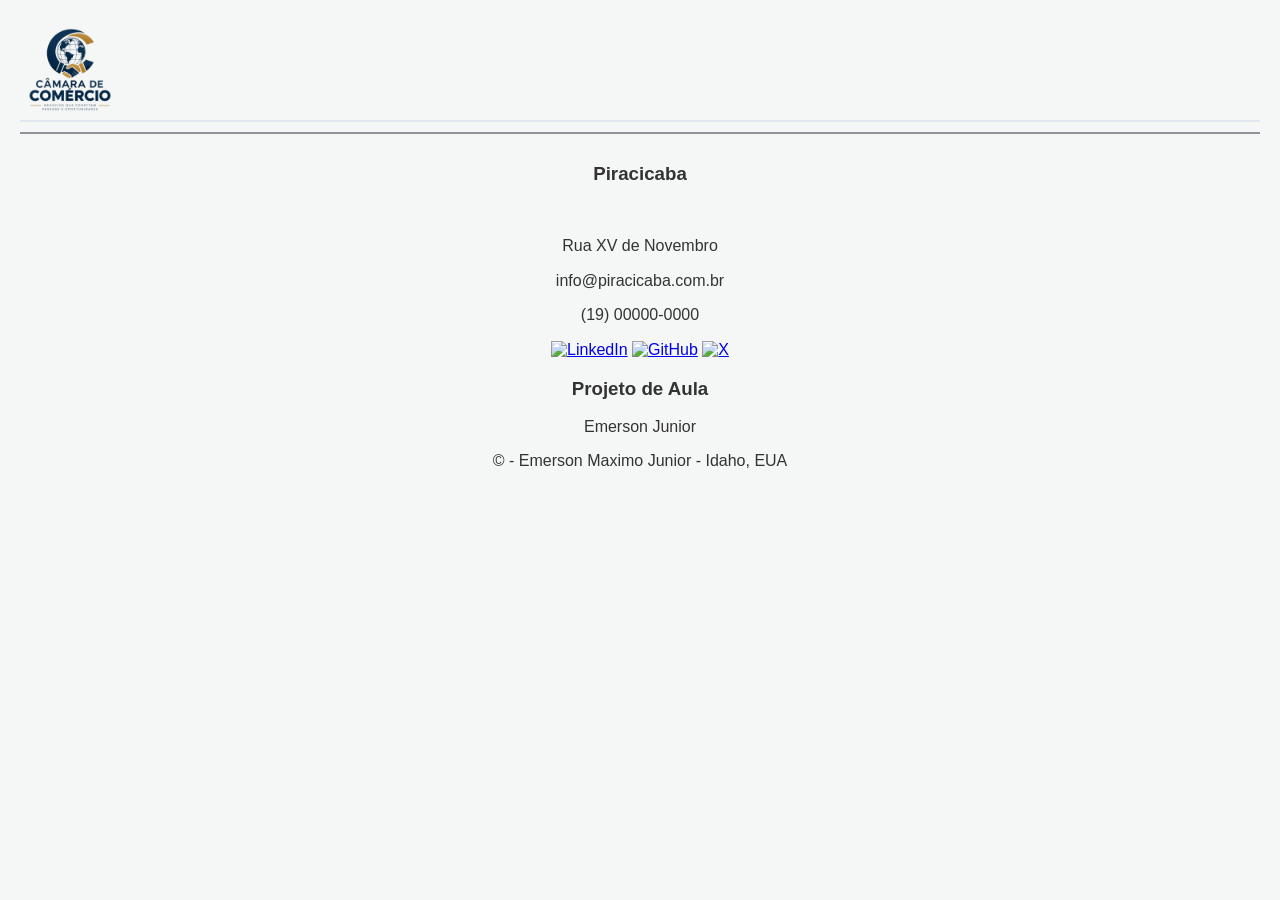
==== camara/index.html @ 3b5d5bf6 "Realizado as configurações necessárias." ====
<!DOCTYPE html>
<html lang="en">
<head>
    <meta charset="UTF-8">
    <meta name="viewport" content="width=device-width, initial-scale=1.0">
    <meta name="description" content="Página Inicial do projeto camara">
    <meta name="author" content="Emerson Maximo Junior">

    <title>Camara de Comercio</title>

    
     <!-- CSS -->
    <link rel="stylesheet" href="./estilos/normalize.css">
    <link rel="stylesheet" href="./estilos/telas-pequenas.css">
    <link rel="stylesheet" href="./estilos/telas-grandes.css">

    <!--Link-->
    <link rel="shortcut icon" href="./imagens/Logo_maos.ico" type="image/x-icon">
    <link rel="stylesheet" href="./estilos/normalize.css">
    <link rel="stylesheet" href="./estilos/telas-pequenas.css">
    <link rel="stylesheet" href="./estilos/telas-grandes.css">
    

    <!-- Metadados Open Graph (Facebook, LinkedIn e WhatsApp) -->
    <meta property="og:type" content="website">
    <meta property="og:title" content="Câmara de Comércio">
    <meta property="og:description" content="Conectando empresas, empreendedores e oportunidades para fortalecer o comércio e promover o desenvolvimento dos negócios.">
    <meta property="og:image" content="https://seusite.com/images/logo.png">
    <meta property="og:url" content="https://seusite.com">
    <meta property="og:site_name" content="Câmara de Comércio">

    <!-- Metadados X / Twitter Cards -->
    <meta name="twitter:card" content="summary_large_image">
    <meta name="twitter:title" content="Câmara de Comércio">
    <meta name="twitter:description" content="Conectando empresas, empreendedores e oportunidades para fortalecer o comércio e promover o desenvolvimento dos negócios.">
    <meta name="twitter:image" content="https://seusite.com/images/logo.png">

    <!--JS-->
    <script src="./scripts/camara.js"></script>
    <script src="./scripts/data.js"></script>

</head>
<body>
    <header>
        <img class="logo" src="./imagens/camara_comercio.png" alt="Logo da camara comercio.">
        <nav>

        </nav>
    </header>
    <main>

    </main>
    <footer>
        <div>
            <h3>Piracicaba</h3><br>
            <p>Rua XV de Novembro</p>
            <p>info@piracicaba.com.br</p>
            <p>(19) 00000-0000</p>
        </div>
         <div class="redes-sociais">
            <a href="https://linkedin.com" target="_blank" rel="noopener"><img src="./imagens/linkedin-logo.jpg" alt="LinkedIn"></a>
            <a href="https://github.com" target="_blank" rel="noopener"><img src="./imagens/github.png" alt="GitHub"></a>
            <a href="https://x.com" target="_blank" rel="noopener"><img src="./imagens/X-logo.png" alt="X"></a>
        </div>
        <div>
            <h3>Projeto de Aula</h3>
            <p>Emerson Junior</p>
            <p>©<span id="anoAtual"></span> - Emerson Maximo Junior - Idaho, EUA</p>
            <p id="ultimaModificacao"></p>
        </div>
        
    </footer>
</body>
</html>
---- camara/estilos/telas-pequenas.css ----
header{
    align-items: center;
    text-align: center;
    border-bottom:  2px solid #e2e8f0;
    font-size: 1.5rem;
}

.logo {
    width: 100px;
}


body {
    font-family: 'Segoe UI', Tahoma, Geneva, Verdana, sans-serif;
    background-color: #f4f7f6;
    margin: 0;
    padding: 20px;
    color: #333;

 }

 #cartoes {
    display: grid;
    grid-template-columns: repeat(auto-fit, minmax(320px, 1fr));
    gap: 25px;
    max-width: 1200px;  
    margin: 0 auto;
    padding: 20px;
    
 }

 #cartoes section{
    background-color: #ffffff;
    border-radius: 12px;
    box-shadow: 0 4px 8px rgb(0, 0, 0, 0.8);
    padding: 20px;
    display: flex;
    flex-direction: column;
    align-items: center;
    text-align: center;
    transition: transform 0.2s ease-in-out, box-shadow 0.2s ease-in-out;
 }

#cartoes section:hover{
    transform: translateY(-5px);
    box-shadow: 0 8px 16px rgb(0,0,0,0.1);
}

#cartoes h2 {
    font-size: 1.4rem;
    color: #1a365d;
    margin-top: 0;
    margin-bottom: 15px;
    border-bottom: 2px solid #e2e8f0;
    padding-bottom: 8px;
    width: 100%;
}

#cartoes p{
    font-size: 1.2rem;
    color: #1a365d;
    margin-top: 0;
    margin-bottom: 15px;
    padding-bottom: 8px;
    width: 100%;
}

#cartoes img{
    border-radius: 8px;
    box-shadow: 0 2px 30px rgb(116, 190, 243, 0.5);
    max-width: 100%;
    height: auto;
    object-fit: cover;
    background-color: #f0f0f0;
}

footer{
    border-top:  2px solid #90949a;
    margin-top: 10px;
    padding: 10px;
    align-items: center;
    text-align: center;
}
---- camara/estilos/telas-grandes.css ----
@media screen and (min-width: 600px) {
    /* Oculta o botão hambúrguer no Desktop */
    #menu {
        display: none;
    }

    header {
        display: flex;
        justify-content: left;
        align-items: center;
    }
    
    header h1 {
        color: rgb(253, 253, 253);
        margin-top: 10px;
    }

    /* Navegação Horizontal com Flexbox */
    .navegacao {
        display: flex !important;
        justify-content: space-around;
    }

    .navegacao li {
        flex: 1;
    }

    /* Container dos Cards Pessoais lado a lado */
    .sectCardsPersonal {
        grid-template-columns: 2fr 1fr; /* 2 colunas com espaço idêntico */
        gap: 2rem;                       /* Espaçamento entre Sobre Mim e Foto */
    }

    /* Grid para os cartões de cursos */
    .container-cursos {
        grid-template-columns: repeat(3, 1fr);
        gap: 1rem;
    }
}
---- camara/estilos/telas-pequenas.css ----
header{
    align-items: center;
    text-align: center;
    border-bottom:  2px solid #e2e8f0;
    font-size: 1.5rem;
}

.logo {
    width: 100px;
}


body {
    font-family: 'Segoe UI', Tahoma, Geneva, Verdana, sans-serif;
    background-color: #f4f7f6;
    margin: 0;
    padding: 20px;
    color: #333;

 }

 #cartoes {
    display: grid;
    grid-template-columns: repeat(auto-fit, minmax(320px, 1fr));
    gap: 25px;
    max-width: 1200px;  
    margin: 0 auto;
    padding: 20px;
    
 }

 #cartoes section{
    background-color: #ffffff;
    border-radius: 12px;
    box-shadow: 0 4px 8px rgb(0, 0, 0, 0.8);
    padding: 20px;
    display: flex;
    flex-direction: column;
    align-items: center;
    text-align: center;
    transition: transform 0.2s ease-in-out, box-shadow 0.2s ease-in-out;
 }

#cartoes section:hover{
    transform: translateY(-5px);
    box-shadow: 0 8px 16px rgb(0,0,0,0.1);
}

#cartoes h2 {
    font-size: 1.4rem;
    color: #1a365d;
    margin-top: 0;
    margin-bottom: 15px;
    border-bottom: 2px solid #e2e8f0;
    padding-bottom: 8px;
    width: 100%;
}

#cartoes p{
    font-size: 1.2rem;
    color: #1a365d;
    margin-top: 0;
    margin-bottom: 15px;
    padding-bottom: 8px;
    width: 100%;
}

#cartoes img{
    border-radius: 8px;
    box-shadow: 0 2px 30px rgb(116, 190, 243, 0.5);
    max-width: 100%;
    height: auto;
    object-fit: cover;
    background-color: #f0f0f0;
}

footer{
    border-top:  2px solid #90949a;
    margin-top: 10px;
    padding: 10px;
    align-items: center;
    text-align: center;
}
---- camara/estilos/telas-grandes.css ----
@media screen and (min-width: 600px) {
    /* Oculta o botão hambúrguer no Desktop */
    #menu {
        display: none;
    }

    header {
        display: flex;
        justify-content: left;
        align-items: center;
    }
    
    header h1 {
        color: rgb(253, 253, 253);
        margin-top: 10px;
    }

    /* Navegação Horizontal com Flexbox */
    .navegacao {
        display: flex !important;
        justify-content: space-around;
    }

    .navegacao li {
        flex: 1;
    }

    /* Container dos Cards Pessoais lado a lado */
    .sectCardsPersonal {
        grid-template-columns: 2fr 1fr; /* 2 colunas com espaço idêntico */
        gap: 2rem;                       /* Espaçamento entre Sobre Mim e Foto */
    }

    /* Grid para os cartões de cursos */
    .container-cursos {
        grid-template-columns: repeat(3, 1fr);
        gap: 1rem;
    }
}
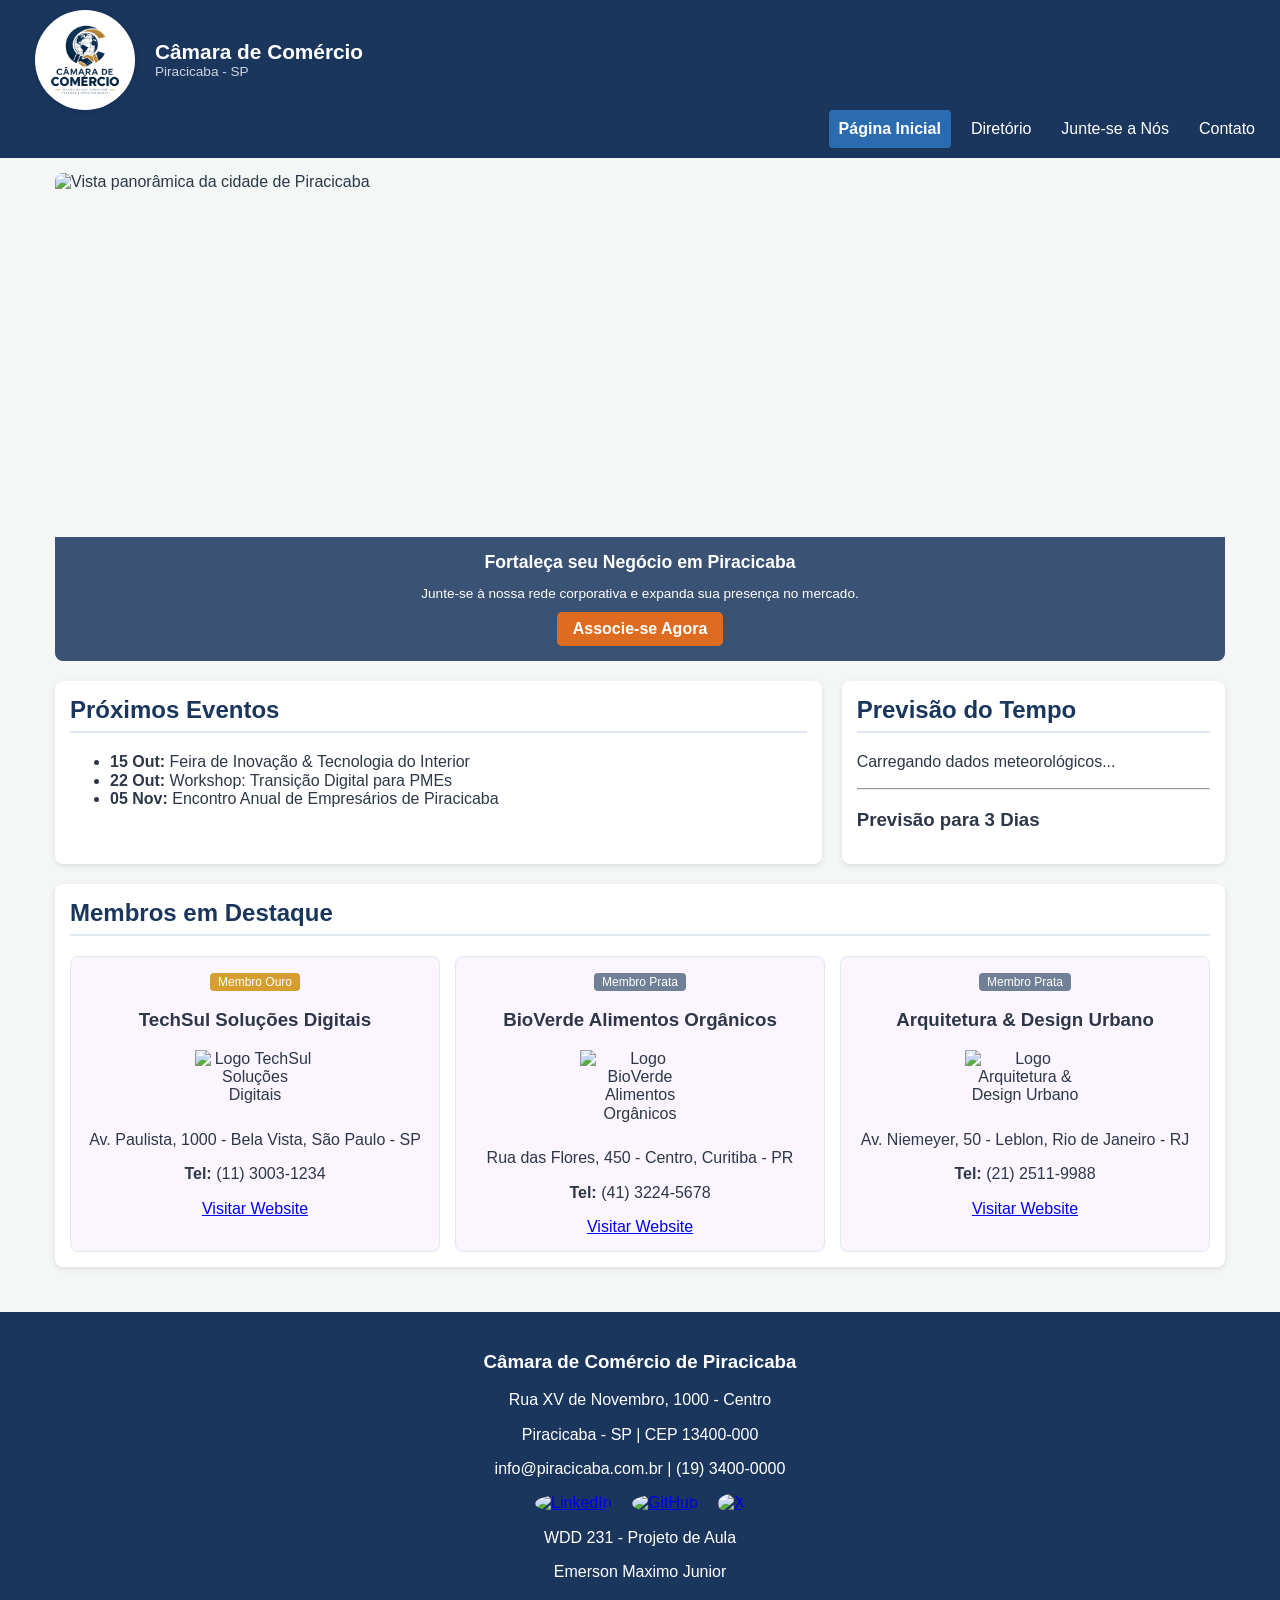
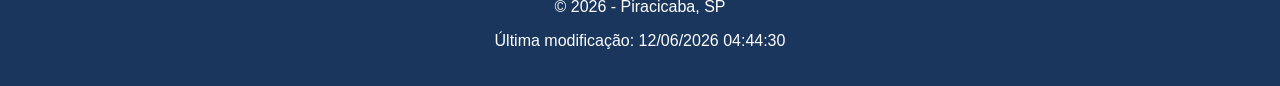
==== commit f062ea10: "Realizado as alterações necessárias para o projeto, criação de arquivos (modulos)." ====
--- a/camara/index.html
+++ b/camara/index.html
@@ -1,75 +1,120 @@
 <!DOCTYPE html>
-<html lang="en">
+<html lang="pt-BR">
 <head>
     <meta charset="UTF-8">
     <meta name="viewport" content="width=device-width, initial-scale=1.0">
-    <meta name="description" content="Página Inicial do projeto camara">
+    <meta name="description" content="Página Inicial da Câmara de Comércio de Piracicaba. Conectando empresas e promovendo o desenvolvimento local.">
     <meta name="author" content="Emerson Maximo Junior">
 
-    <title>Camara de Comercio</title>
+    <title>Câmara de Comércio de Piracicaba | Página Inicial</title>
 
-    
-     <!-- CSS -->
+    <!-- Favicon -->
+    <link rel="shortcut icon" href="./imagens/Logo_maos.ico" type="image/x-icon">
+
+    <!-- CSS (Apenas normalize + telas-pequenas + telas-grandes) -->
     <link rel="stylesheet" href="./estilos/normalize.css">
     <link rel="stylesheet" href="./estilos/telas-pequenas.css">
     <link rel="stylesheet" href="./estilos/telas-grandes.css">
 
-    <!--Link-->
-    <link rel="shortcut icon" href="./imagens/Logo_maos.ico" type="image/x-icon">
-    <link rel="stylesheet" href="./estilos/normalize.css">
-    <link rel="stylesheet" href="./estilos/telas-pequenas.css">
-    <link rel="stylesheet" href="./estilos/telas-grandes.css">
-    
-
-    <!-- Metadados Open Graph (Facebook, LinkedIn e WhatsApp) -->
+    <!-- Metadados Open Graph (Facebook / LinkedIn / WhatsApp) -->
     <meta property="og:type" content="website">
-    <meta property="og:title" content="Câmara de Comércio">
-    <meta property="og:description" content="Conectando empresas, empreendedores e oportunidades para fortalecer o comércio e promover o desenvolvimento dos negócios.">
-    <meta property="og:image" content="https://seusite.com/images/logo.png">
-    <meta property="og:url" content="https://seusite.com">
-    <meta property="og:site_name" content="Câmara de Comércio">
+    <meta property="og:title" content="Câmara de Comércio de Piracicaba">
+    <meta property="og:description" content="Conectando empresas, empreendedores e oportunidades para fortalecer o comércio.">
+    <meta property="og:image" content="https://emersonmaximo.github.io/wdd231/camara/imagens/hero_piracicaba.jpg">
+    <meta property="og:url" content="https://emersonmaximo.github.io/wdd231/camara/index.html">
+    <meta property="og:site_name" content="Câmara de Comércio de Piracicaba">
 
     <!-- Metadados X / Twitter Cards -->
     <meta name="twitter:card" content="summary_large_image">
-    <meta name="twitter:title" content="Câmara de Comércio">
-    <meta name="twitter:description" content="Conectando empresas, empreendedores e oportunidades para fortalecer o comércio e promover o desenvolvimento dos negócios.">
-    <meta name="twitter:image" content="https://seusite.com/images/logo.png">
+    <meta name="twitter:title" content="Câmara de Comércio de Piracicaba">
+    <meta name="twitter:description" content="Conectando empresas, empreendedores e oportunidades.">
+    <meta name="twitter:image" content="https://emersonmaximo.github.io/wdd231/camara/imagens/hero_piracicaba.jpg">
 
-    <!--JS-->
-    <script src="./scripts/camara.js"></script>
-    <script src="./scripts/data.js"></script>
-
+    <!-- Scripts da página -->
+    <script src="./scripts/camara.js" defer></script>
+    <script src="./scripts/index.mjs" type="module"></script>
 </head>
 <body>
     <header>
-        <img class="logo" src="./imagens/camara_comercio.png" alt="Logo da camara comercio.">
+        <div class="header-container">
+            <img class="logo" src="./imagens/camara_comercio.png" alt="Logo da Câmara de Comércio de Piracicaba" width="100" height="100">
+            <div class="header-titulo">
+                <h1>Câmara de Comércio</h1>
+                <p>Piracicaba - SP</p>
+            </div>
+            <button id="btnMenu" aria-label="Abrir Menu de Navegação">☰</button>
+        </div>
         <nav>
-
+            <ul class="navegacao" id="menuNavegacao">
+                <li><a href="index.html" class="active">Página Inicial</a></li>
+                <li><a href="diretorio.html">Diretório</a></li>
+                <li><a href="#">Junte-se a Nós</a></li>
+                <li><a href="#">Contato</a></li>
+            </ul>
         </nav>
     </header>
-    <main>
 
+    <main class="grid-home">
+        <!-- 1. Imagem Hero + Chamada para Ação (CTA) -->
+        <section class="hero-container">
+            <img class="hero-img" src="./imagens/hero_piracicaba.jpg" alt="Vista panorâmica da cidade de Piracicaba" width="1200" height="500">
+            <div class="cta-overlay">
+                <h2>Fortaleça seu Negócio em Piracicaba</h2>
+                <p>Junte-se à nossa rede corporativa e expanda sua presença no mercado.</p>
+                <a href="#" class="btn-cta">Associe-se Agora</a>
+            </div>
+        </section>
+
+        <!-- 2. Seção de Eventos Atuais -->
+        <section class="card-home eventos">
+            <h2>Próximos Eventos</h2>
+            <ul>
+                <li><strong>15 Out:</strong> Feira de Inovação & Tecnologia do Interior</li>
+                <li><strong>22 Out:</strong> Workshop: Transição Digital para PMEs</li>
+                <li><strong>05 Nov:</strong> Encontro Anual de Empresários de Piracicaba</li>
+            </ul>
+        </section>
+
+        <!-- 3. Seção do Tempo (API OpenWeatherMap) -->
+        <section class="card-home clima">
+            <h2>Previsão do Tempo</h2>
+            <div id="climaAtual">
+                <p>Carregando dados meteorológicos...</p>
+            </div>
+            <hr>
+            <h3>Previsão para 3 Dias</h3>
+            <div id="previsaoClima" class="previsao-grid">
+                <!-- Preenchido via JavaScript -->
+            </div>
+        </section>
+
+        <!-- 4. Seção de Membros em Destaque (Sorteio Prata/Ouro via JS) -->
+        <section class="destaques-container">
+            <h2>Membros em Destaque</h2>
+            <div id="cartoesDestaques" class="grid-destaques">
+                <!-- Inserido dinamicamente pelo JS -->
+            </div>
+        </section>
     </main>
+
     <footer>
-        <div>
-            <h3>Piracicaba</h3><br>
-            <p>Rua XV de Novembro</p>
-            <p>info@piracicaba.com.br</p>
-            <p>(19) 00000-0000</p>
+        <div class="footer-info">
+            <h3>Câmara de Comércio de Piracicaba</h3>
+            <p>Rua XV de Novembro, 1000 - Centro</p>
+            <p>Piracicaba - SP | CEP 13400-000</p>
+            <p>info@piracicaba.com.br | (19) 3400-0000</p>
         </div>
-         <div class="redes-sociais">
-            <a href="https://linkedin.com" target="_blank" rel="noopener"><img src="./imagens/linkedin-logo.jpg" alt="LinkedIn"></a>
-            <a href="https://github.com" target="_blank" rel="noopener"><img src="./imagens/github.png" alt="GitHub"></a>
-            <a href="https://x.com" target="_blank" rel="noopener"><img src="./imagens/X-logo.png" alt="X"></a>
+        <div class="redes-sociais">
+            <a href="https://linkedin.com" target="_blank" rel="noopener" aria-label="LinkedIn"><img src="./imagens/linkedin-logo.jpg" alt="LinkedIn" width="30" height="30"></a>
+            <a href="https://github.com" target="_blank" rel="noopener" aria-label="GitHub"><img src="./imagens/github.png" alt="GitHub" width="30" height="30"></a>
+            <a href="https://x.com" target="_blank" rel="noopener" aria-label="X"><img src="./imagens/X-logo.png" alt="X" width="30" height="30"></a>
         </div>
-        <div>
-            <h3>Projeto de Aula</h3>
-            <p>Emerson Junior</p>
-            <p>©<span id="anoAtual"></span> - Emerson Maximo Junior - Idaho, EUA</p>
+        <div class="footer-creditos">
+            <p>WDD 231 - Projeto de Aula</p>
+            <p>Emerson Maximo Junior</p>
+            <p>© <span id="anoAtual"></span> - Piracicaba, SP</p>
             <p id="ultimaModificacao"></p>
         </div>
-        
     </footer>
 </body>
-</html>
-
+</html>
--- a/camara/estilos/telas-pequenas.css
+++ b/camara/estilos/telas-pequenas.css
@@ -1,84 +1,220 @@
-
-header{
-    align-items: center;
-    text-align: center;
-    border-bottom:  2px solid #e2e8f0;
-    font-size: 1.5rem;
-}
-
-.logo {
-    width: 100px;
-}
-
-
+/* Configurações Globais */
 body {
     font-family: 'Segoe UI', Tahoma, Geneva, Verdana, sans-serif;
     background-color: #f4f7f6;
     margin: 0;
-    padding: 20px;
-    color: #333;
-
- }
-
- #cartoes {
-    display: grid;
-    grid-template-columns: repeat(auto-fit, minmax(320px, 1fr));
-    gap: 25px;
-    max-width: 1200px;  
-    margin: 0 auto;
-    padding: 20px;
-    
- }
-
- #cartoes section{
-    background-color: #ffffff;
-    border-radius: 12px;
-    box-shadow: 0 4px 8px rgb(0, 0, 0, 0.8);
-    padding: 20px;
+    padding: 0;
+    color: #2d3748;
+}
+
+/* Header & Navegação Mobile */
+header {
+    background-color: #1a365d;
+    color: #ffffff;
+    padding: 10px 15px;
+}
+
+.header-container {
+    display: flex;
+    align-items: center;
+    justify-content: start;
+}
+
+
+.header-titulo h1 {
+    font-size: 1.3rem;
+    margin: 0;
+}
+
+.header-titulo p {
+    margin: 0;
+    font-size: 0.85rem;
+    color: #cbd5e0;
+}
+
+#btnMenu {
+    background: none;
+    border: none;
+    color: white;
+    font-size: 2rem;
+    cursor: pointer;
+}
+
+.navegacao {
+    display: none;
+    list-style: none;
+    padding: 0;
+    margin: 10px 0 0 0;
+}
+
+.navegacao.open {
     display: flex;
     flex-direction: column;
-    align-items: center;
-    text-align: center;
-    transition: transform 0.2s ease-in-out, box-shadow 0.2s ease-in-out;
- }
-
-#cartoes section:hover{
-    transform: translateY(-5px);
-    box-shadow: 0 8px 16px rgb(0,0,0,0.1);
-}
-
-#cartoes h2 {
-    font-size: 1.4rem;
+}
+
+.navegacao li a {
+    display: block;
+    padding: 10px;
+    color: white;
+    text-decoration: none;
+    text-align: center;
+    border-bottom: 1px solid #2b6cb0;
+}
+
+.navegacao li a.active,
+.navegacao li a:hover {
+    background-color: #2b6cb0;
+    font-weight: bold;
+}
+
+/* Layout do Main (Mobile - 1 Coluna) */
+.grid-home {
+    display: grid;
+    grid-template-columns: 1fr;
+    gap: 20px;
+    padding: 15px;
+    max-width: 1200px;
+    margin: 0 auto;
+}
+
+/* Hero Section & CTA */
+.hero-container {
+    position: relative;
+    border-radius: 8px;
+    overflow: hidden;
+}
+
+.hero-img {
+    width: 100%;
+    height: auto;
+    display: block;
+    object-fit: cover;
+}
+
+.cta-overlay {
+    position: absolute;
+    bottom: 0;
+    background: rgba(26, 54, 93, 0.85);
+    color: white;
+    padding: 15px;
+    width: 100%;
+    text-align: center;
+}
+
+.cta-overlay h2 {
+    font-size: 1.1rem;
+    margin: 0 0 5px 0;
+}
+
+.cta-overlay p {
+    font-size: 0.85rem;
+    margin-bottom: 10px;
+}
+
+.btn-cta {
+    display: inline-block;
+    background-color: #dd6b20;
+    color: white;
+    padding: 8px 16px;
+    text-decoration: none;
+    border-radius: 5px;
+    font-weight: bold;
+}
+
+.btn-cta:hover {
+    background-color: #c05621;
+}
+
+/* Seções e Cards Genericos */
+.card-home, .destaques-container {
+    background: white;
+    border-radius: 8px;
+    padding: 15px;
+    box-shadow: 0 2px 6px rgba(0,0,0,0.1);
+}
+
+.card-home h2, .destaques-container h2 {
     color: #1a365d;
     margin-top: 0;
-    margin-bottom: 15px;
     border-bottom: 2px solid #e2e8f0;
     padding-bottom: 8px;
-    width: 100%;
-}
-
-#cartoes p{
-    font-size: 1.2rem;
-    color: #1a365d;
-    margin-top: 0;
-    margin-bottom: 15px;
-    padding-bottom: 8px;
-    width: 100%;
-}
-
-#cartoes img{
+}
+
+/* Meteorologia */
+.clima-detalhes {
+    display: flex;
+    align-items: center;
+    gap: 15px;
+}
+
+.previsao-grid {
+    display: grid;
+    grid-template-columns: repeat(3, 1fr);
+    gap: 10px;
+    text-align: center;
+}
+
+.previsao-item {
+    background-color: #edf2f7;
+    padding: 8px;
+    border-radius: 6px;
+    font-size: 0.85rem;
+}
+
+/* Destaques (Sorteio JS) */
+.grid-destaques {
+    display: grid;
+    grid-template-columns: 1fr;
+    gap: 15px;
+}
+
+.card-destaque {
+    border: 1px solid #e2e8f0;
     border-radius: 8px;
-    box-shadow: 0 2px 30px rgb(116, 190, 243, 0.5);
-    max-width: 100%;
+    padding: 15px;
+    text-align: center;
+    background-color: #faf5ff;
+}
+
+.card-destaque img {
+    max-width: 120px;
     height: auto;
-    object-fit: cover;
-    background-color: #f0f0f0;
-}
-
-footer{
-    border-top:  2px solid #90949a;
-    margin-top: 10px;
-    padding: 10px;
-    align-items: center;
-    text-align: center;
+    margin-bottom: 10px;
+}
+
+.badge-ouro {
+    background-color: #d69e2e;
+    color: white;
+    padding: 2px 8px;
+    border-radius: 4px;
+    font-size: 0.75rem;
+}
+
+.badge-prata {
+    background-color: #718096;
+    color: white;
+    padding: 2px 8px;
+    border-radius: 4px;
+    font-size: 0.75rem;
+}
+
+/* Rodapé */
+footer {
+    background-color: #1a365d;
+    color: white;
+    text-align: center;
+    padding: 20px;
+    margin-top: 30px;
+}
+
+.redes-sociais {
+    margin: 15px 0;
+}
+
+.redes-sociais a {
+    margin: 0 8px;
+}
+
+.redes-sociais img {
+    border-radius: 50%;
 }
--- a/camara/estilos/telas-grandes.css
+++ b/camara/estilos/telas-grandes.css
@@ -1,39 +1,49 @@
-@media screen and (min-width: 600px) {
-    /* Oculta o botão hambúrguer no Desktop */
-    #menu {
+@media screen and (min-width: 768px) {
+    /* Esconde o botão do menu e exibe navegação horizontal */
+    #btnMenu {
         display: none;
     }
 
-    header {
-        display: flex;
-        justify-content: left;
-        align-items: center;
-    }
-    
-    header h1 {
-        color: rgb(253, 253, 253);
-        margin-top: 10px;
+    .navegacao {
+        display: flex !important;
+        flex-direction: row;
+        justify-content: flex-end;
+        gap: 10px;
+        margin-top: 0;
     }
 
-    /* Navegação Horizontal com Flexbox */
-    .navegacao {
-        display: flex !important;
-        justify-content: space-around;
+    .navegacao li a {
+        border-bottom: none;
+        border-radius: 4px;
     }
 
-    .navegacao li {
-        flex: 1;
+    /* Layout da Home em Grid Multi-colunas */
+    .grid-home {
+        grid-template-columns: 2fr 1fr;
+        grid-template-areas:
+            "hero hero"
+            "eventos clima"
+            "destaques destaques";
     }
 
-    /* Container dos Cards Pessoais lado a lado */
-    .sectCardsPersonal {
-        grid-template-columns: 2fr 1fr; /* 2 colunas com espaço idêntico */
-        gap: 2rem;                       /* Espaçamento entre Sobre Mim e Foto */
+    .hero-container {
+        grid-area: hero;
     }
 
-    /* Grid para os cartões de cursos */
-    .container-cursos {
+    .eventos {
+        grid-area: eventos;
+    }
+
+    .clima {
+        grid-area: clima;
+    }
+
+    .destaques-container {
+        grid-area: destaques;
+    }
+
+    /* Grade de Membros em Destaque no Desktop */
+    .grid-destaques {
         grid-template-columns: repeat(3, 1fr);
-        gap: 1rem;
     }
 }
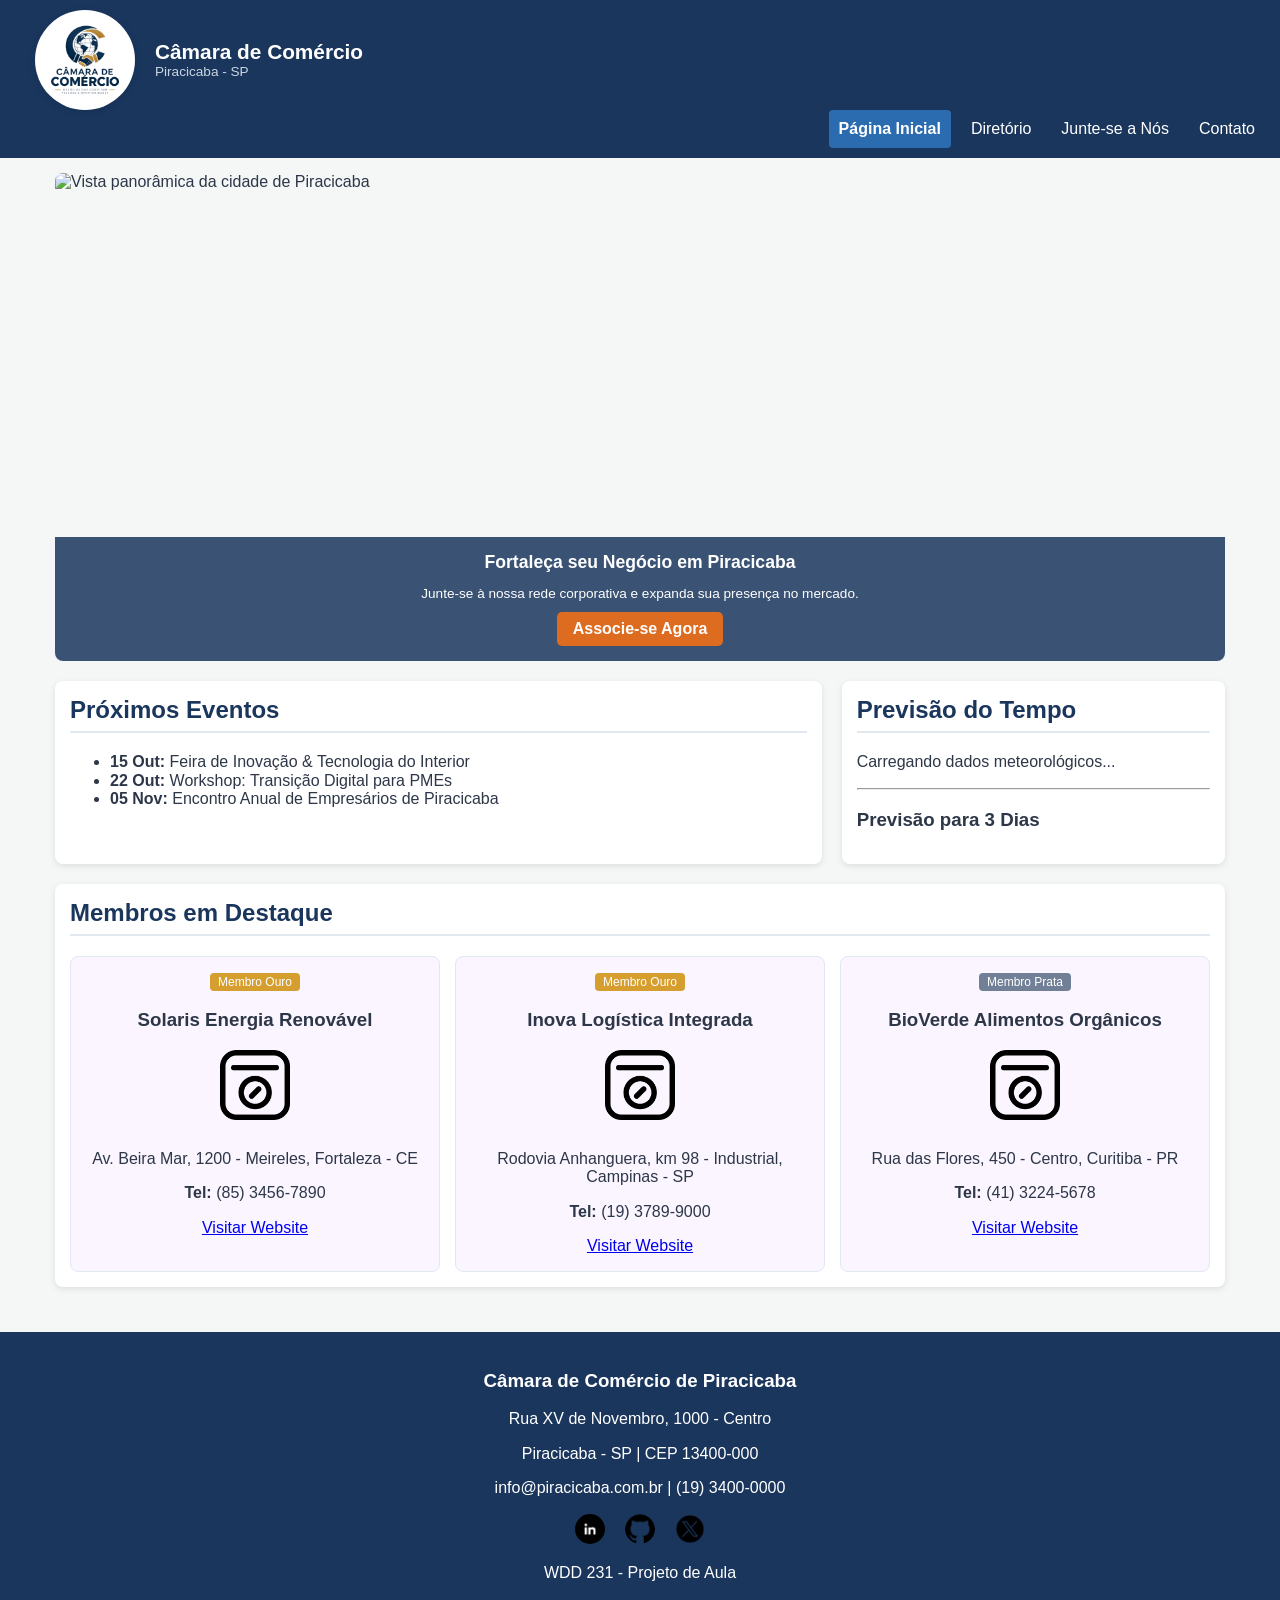
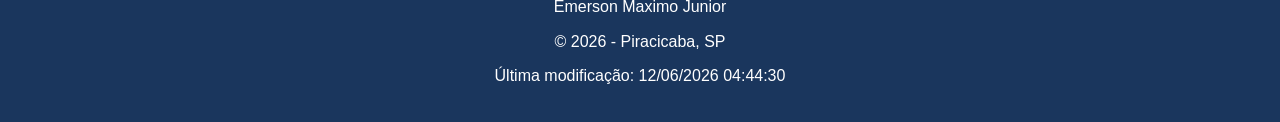
==== commit 1a7e382a: "alterção de imagens e e alteração no json para leitura do logo.png" ====
--- a/camara/index.html
+++ b/camara/index.html
@@ -57,7 +57,7 @@
     <main class="grid-home">
         <!-- 1. Imagem Hero + Chamada para Ação (CTA) -->
         <section class="hero-container">
-            <img class="hero-img" src="./imagens/hero_piracicaba.jpg" alt="Vista panorâmica da cidade de Piracicaba" width="1200" height="500">
+            <img class="hero-img" src="https://st5.depositphotos.com/73508368/61977/i/450/depositphotos_619777740-stock-photo-belvedere-bridge-piracicaba-river-brazil.jpg" alt="Vista panorâmica da cidade de Piracicaba" width="1200" height="500">
             <div class="cta-overlay">
                 <h2>Fortaleça seu Negócio em Piracicaba</h2>
                 <p>Junte-se à nossa rede corporativa e expanda sua presença no mercado.</p>
@@ -107,7 +107,7 @@
         <div class="redes-sociais">
             <a href="https://linkedin.com" target="_blank" rel="noopener" aria-label="LinkedIn"><img src="./imagens/linkedin-logo.jpg" alt="LinkedIn" width="30" height="30"></a>
             <a href="https://github.com" target="_blank" rel="noopener" aria-label="GitHub"><img src="./imagens/github.png" alt="GitHub" width="30" height="30"></a>
-            <a href="https://x.com" target="_blank" rel="noopener" aria-label="X"><img src="./imagens/X-logo.png" alt="X" width="30" height="30"></a>
+            <a href="https://x.com" target="_blank" rel="noopener" aria-label="X"><img src="./imagens/xx-logo.png" alt="X" width="30" height="30"></a>
         </div>
         <div class="footer-creditos">
             <p>WDD 231 - Projeto de Aula</p>
--- a/camara/estilos/telas-pequenas.css
+++ b/camara/estilos/telas-pequenas.css
@@ -177,7 +177,7 @@
 }
 
 .card-destaque img {
-    max-width: 120px;
+    max-width: 70px;
     height: auto;
     margin-bottom: 10px;
 }
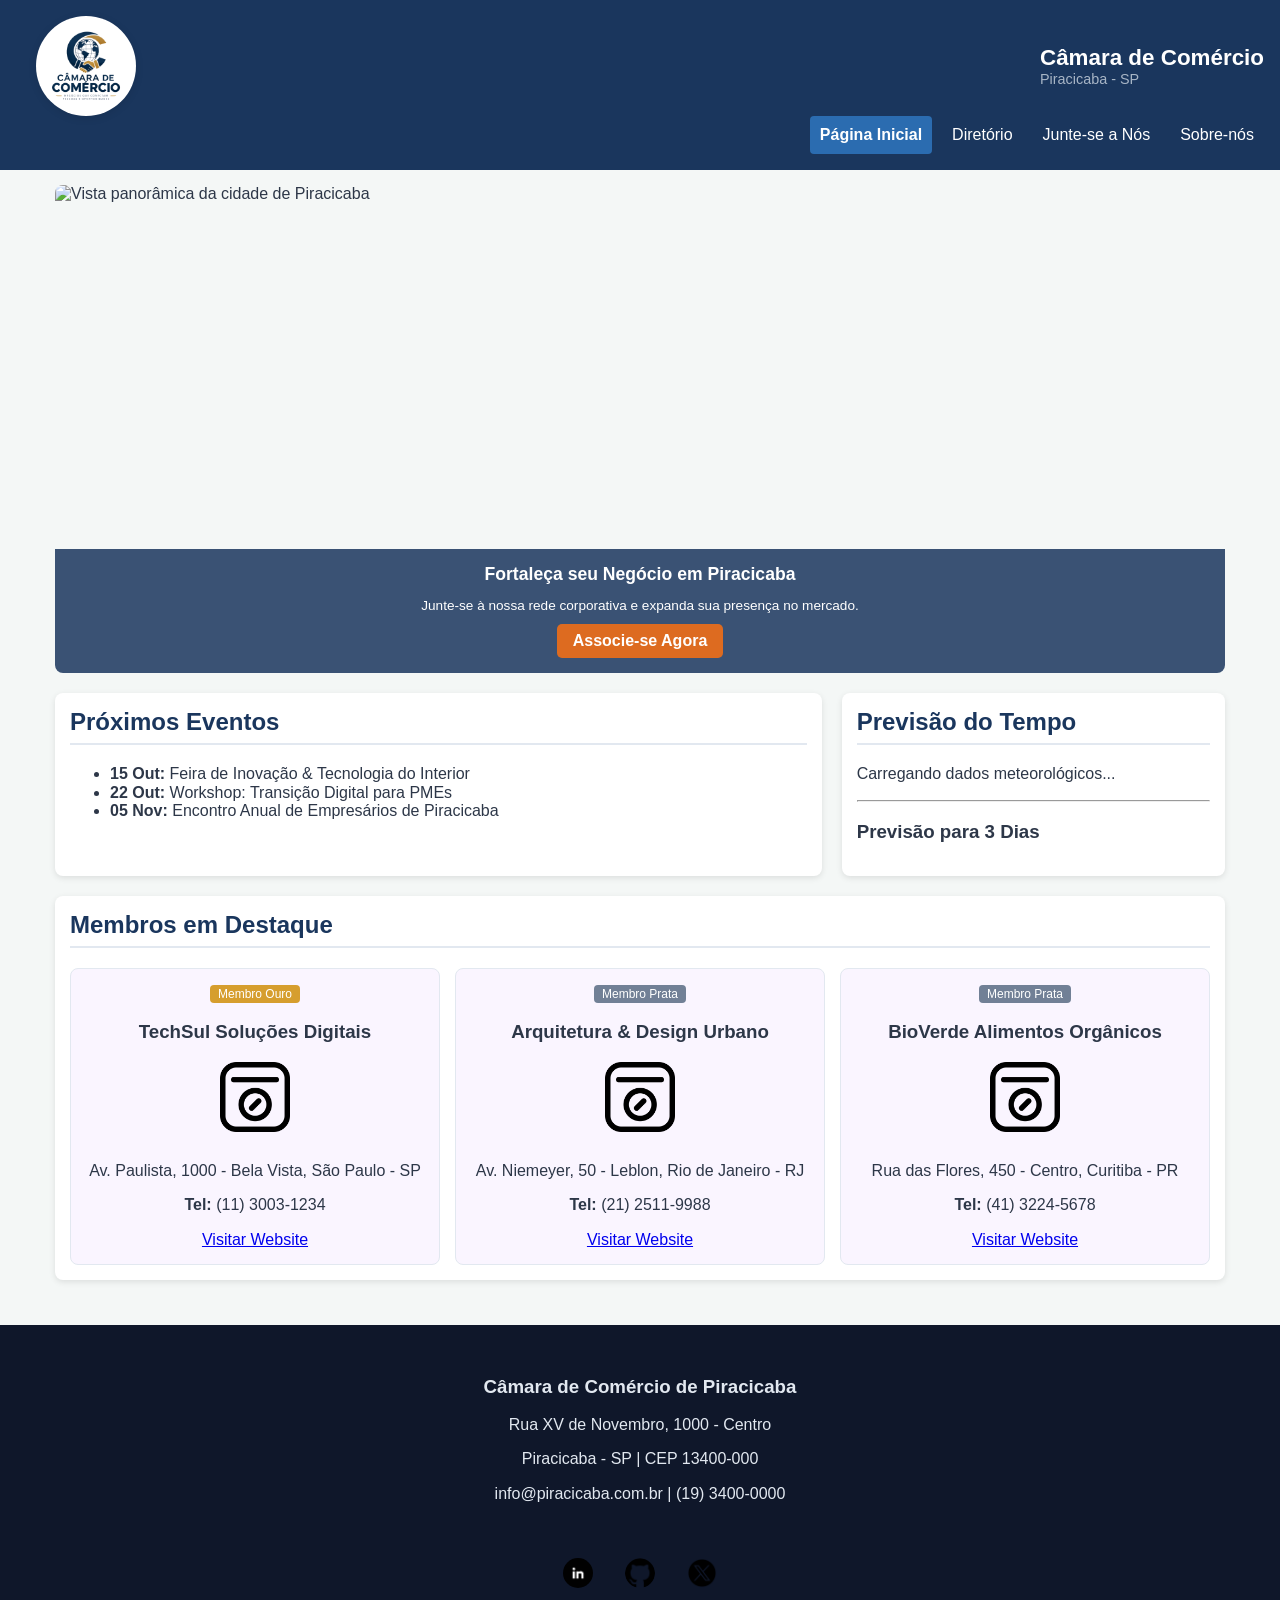
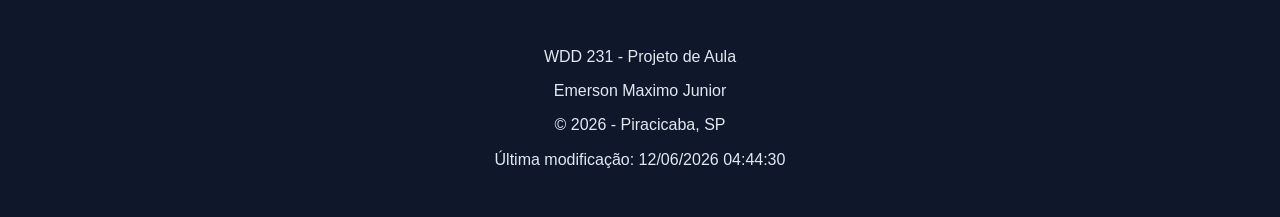
==== commit 8fe95fdd: "Criado as configurações finais do site." ====
--- a/camara/index.html
+++ b/camara/index.html
@@ -48,8 +48,8 @@
             <ul class="navegacao" id="menuNavegacao">
                 <li><a href="index.html" class="active">Página Inicial</a></li>
                 <li><a href="diretorio.html">Diretório</a></li>
-                <li><a href="#">Junte-se a Nós</a></li>
-                <li><a href="#">Contato</a></li>
+                <li><a href="associacao.html">Junte-se a Nós</a></li>
+                <li><a href="sobre.html">Sobre-nós</a></li>
             </ul>
         </nav>
     </header>
--- a/camara/estilos/telas-pequenas.css
+++ b/camara/estilos/telas-pequenas.css
@@ -1,4 +1,6 @@
 /* Configurações Globais */
+ 
+
 body {
     font-family: 'Segoe UI', Tahoma, Geneva, Verdana, sans-serif;
     background-color: #f4f7f6;
@@ -217,4 +219,231 @@
 
 .redes-sociais img {
     border-radius: 50%;
+}
+
+/* Controles do Diretório */
+.controles-view {
+    display: flex;
+    justify-content: center;
+    gap: 1rem;
+    margin: 1.5rem 0;
+}
+
+.controles-view button {
+    padding: 0.5rem 1.2rem;
+    font-size: 1rem;
+    cursor: pointer;
+    border: 1px solid #003366;
+    background-color: #ffffff;
+    color: #003366;
+    border-radius: 4px;
+    transition: all 0.3s ease;
+}
+
+.controles-view button.ativo,
+.controles-view button:hover {
+    background-color: #003366;
+    color: #ffffff;
+}
+
+/* Regra reutilizada de Imagens (Fundo Branco, Moldura e Centralização) */
+.card-membro img {
+    background-color: #ffffff;
+    border-radius: 50%;
+    padding: 8px;
+    width: 90px;
+    height: 90px;
+    object-fit: contain;
+    box-shadow: 0 2px 6px rgba(0,0,0,0.15);
+    display: block;
+    margin: 0 auto 0.8rem;
+}
+/* Container de Cartões em Grade */
+.grid-view {
+    display: grid;
+    grid-template-columns: 1fr;
+    gap: 1.5rem;
+    padding: 1rem;
+}
+
+/* Card Individual do Membro */
+.card-membro {
+    background-color: #ffffff;
+    border: 1px solid #e0e0e0;
+    border-radius: 8px;
+    padding: 1.2rem;
+    text-align: center;
+    box-shadow: 0 2px 5px rgba(0,0,0,0.05);
+}
+
+/* Imagem do Logo com Fundo Branco */
+.card-membro img {
+    background-color: #ffffff;
+    border-radius: 50%;
+    padding: 8px;
+    width: 80px;
+    height: 80px;
+    object-fit: contain;
+    border: 1px solid #ddd;
+    margin: 0 auto 1rem;
+    display: block;
+}
+
+/* Estilos de Badges de Associação */
+.badge {
+    display: inline-block;
+    padding: 0.2rem 0.6rem;
+    font-size: 0.85rem;
+    font-weight: bold;
+    border-radius: 12px;
+    margin-bottom: 0.5rem;
+}
+
+.badge-nivel-1 { background-color: #cd7f32; color: #fff; } /* Bronze */
+.badge-nivel-2 { background-color: #c0c0c0; color: #333; } /* Prata */
+.badge-nivel-3 { background-color: #ffd700; color: #333; } /* Ouro */
+
+/* Visualização em Lista */
+.list-view {
+    display: flex;
+    flex-direction: column;
+    gap: 0.5rem;
+    padding: 1rem;
+}
+
+.list-view .card-membro {
+    display: flex;
+    flex-direction: column;
+    align-items: center;
+    text-align: left;
+    padding: 0.8rem;
+}
+
+/* Layout Mobile-First para Cabeçalho e Rodapé */
+header {
+  background-color: var(--primary-color, #1a365d);
+  color: #ffffff;
+  padding: 1rem;
+}
+
+.header-container {
+  display: flex;
+  align-items: center;
+  justify-content: space-between;
+}
+
+.header-titulo h1 {
+  font-size: 1.4rem;
+  margin: 0;
+  color: #ffffff;
+}
+
+.header-titulo p {
+  margin: 0;
+  font-size: 0.9rem;
+  opacity: 0.8;
+}
+
+#btnMenu {
+  background: none;
+  border: none;
+  color: #ffffff;
+  font-size: 2rem;
+  cursor: pointer;
+}
+
+.navegacao {
+  list-style: none;
+  padding: 0;
+  margin: 1rem 0 0 0;
+  display: flex;
+  flex-direction: column;
+  gap: 0.5rem;
+}
+
+.navegacao a {
+  color: #ffffff;
+  text-decoration: none;
+  padding: 0.5rem 1rem;
+  display: block;
+  border-radius: 4px;
+}
+
+.navegacao a.active,
+.navegacao a:hover {
+  background-color: var(--primary-hover, #2b6cb0);
+}
+
+/* Rodapé */
+footer {
+  background-color: #0f172a;
+  color: #e2e8f0;
+  padding: 2rem 1rem;
+  text-align: center;
+  display: flex;
+  flex-direction: column;
+  gap: 1.5rem;
+}
+
+.redes-sociais {
+  display: flex;
+  justify-content: center;
+  gap: 1rem;
+}
+
+.redes-sociais img {
+  border-radius: 50%;
+  transition: transform 0.2s ease;
+}
+
+.redes-sociais img:hover {
+  transform: scale(1.15);
+}
+
+/* Container de Mensagem de Boas-Vindas */
+.boas-vindas-visita {
+    background-color: #f0f4f8;
+    color: #1a365d;
+    padding: 1rem;
+    margin: 1rem 0;
+    border-left: 5px solid #0056b3;
+    font-weight: bold;
+    text-align: center;
+}
+
+/* Estrutura do Grid de Áreas Nomeadas (Mobile - 1 coluna sequencial) */
+.grid-cartoes {
+    display: grid;
+    gap: 1.5rem;
+    grid-template-columns: 1fr;
+    grid-template-areas:
+        "item1"
+        "item2"
+        "item3"
+        "item4"
+        "item5"
+        "item6"
+        "item7"
+        "item8";
+}
+
+.card-item {
+    background: #ffffff;
+    border: 1px solid #e2e8f0;
+    border-radius: 8px;
+    padding: 1rem;
+    box-shadow: 0 2px 5px rgba(0,0,0,0.05);
+}
+
+.card-item img {
+    width: 300px;
+    height: auto;
+    object-fit: cover;
+    border-radius: 4px;
+}
+
+/* Sem efeito de hover nas imagens para dispositivos móveis */
+.card-item img:hover {
+    transform: none;
+    filter: none;
 }
--- a/camara/estilos/telas-grandes.css
+++ b/camara/estilos/telas-grandes.css
@@ -46,4 +46,47 @@
     .grid-destaques {
         grid-template-columns: repeat(3, 1fr);
     }
+}
+
+/* Layout em Grade para Telas Grandes (3 colunas) */
+.grid-view {
+    grid-template-columns: repeat(auto-fit, minmax(280px, 1fr));
+}
+
+/* Layout em Lista para Telas Grandes (Linhas horizontais) */
+.list-view .card-membro {
+    flex-direction: row;
+    justify-content: space-between;
+    text-align: left;
+}
+
+.list-view .card-membro img {
+    margin: 0 1rem 0 0;
+}
+
+.list-view .info-membro {
+    display: flex;
+    flex: 1;
+    justify-content: space-between;
+    align-items: center;
+    gap: 1rem;
+}
+
+/* Media Query para Telas Médias e Grandes (Laptops e Desktops) */
+@media screen and (min-width: 992px) {
+  .join-container {
+    display: grid;
+    grid-template-columns: 3fr 2fr; /* Formulário maior à esquerda, cartões à direita */
+    align-items: start;
+  }
+
+  .membership-cards {
+    grid-template-columns: 1fr; /* Cartões empilhados verticalmente na coluna da direita */
+  }
+
+  /* Efeito em cascata (delay) na animação dos cartões */
+  .card-animated:nth-child(1) { animation-delay: 0.1s; }
+  .card-animated:nth-child(2) { animation-delay: 0.25s; }
+  .card-animated:nth-child(3) { animation-delay: 0.4s; }
+  .card-animated:nth-child(4) { animation-delay: 0.55s; }
 }
